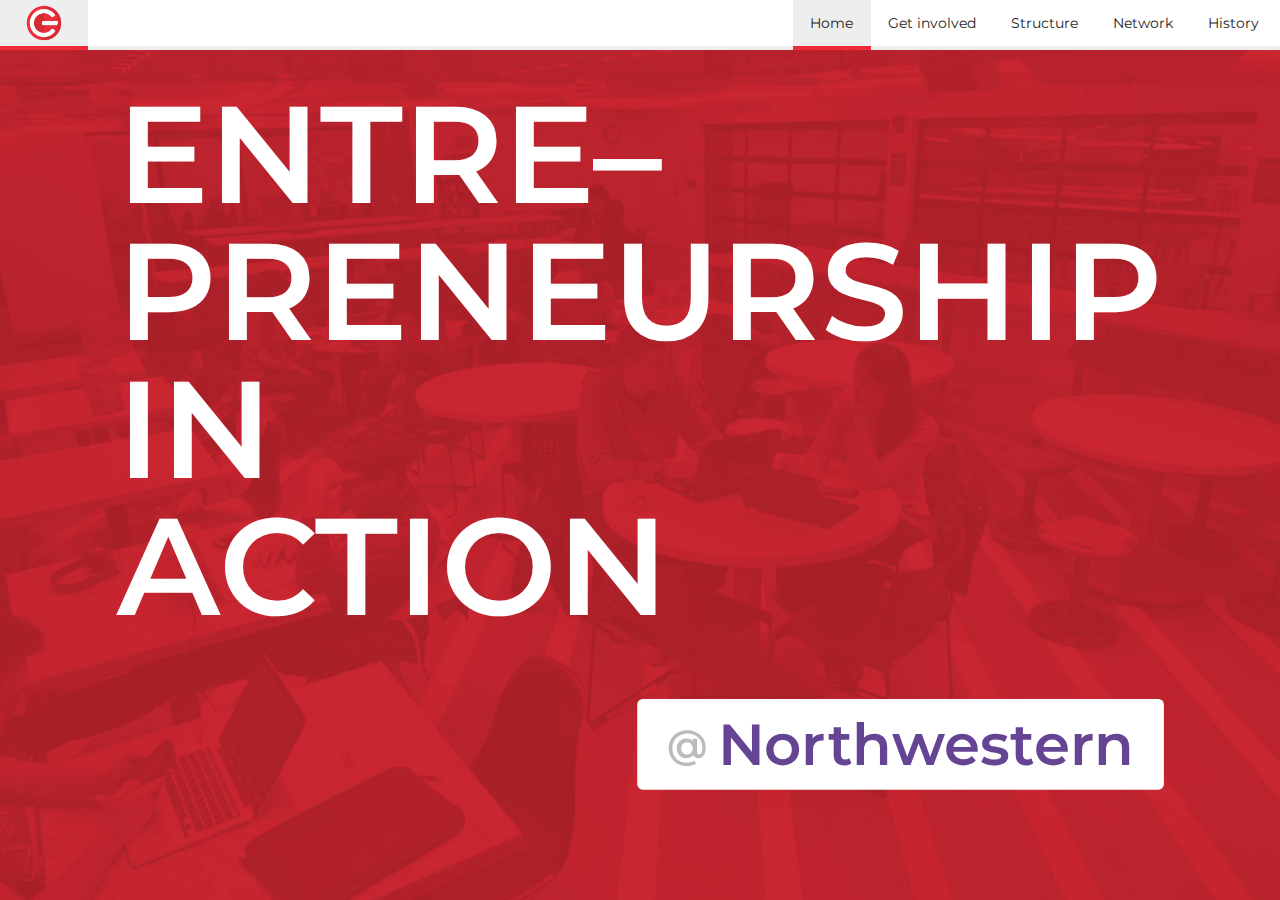
==== index.html @ 2b10724f "Removes temporary website" ====
<!DOCTYPE html>

<html>

	<head>
		<title>EPIC Northwestern</title>
		<meta name='viewport' content='width=device-width, initial-scale=1'>
		<link rel='stylesheet' href='https://fonts.googleapis.com/css?family=Montserrat:200,300,400,600' />
		<link rel='stylesheet' href='css/global.css' />
		<link rel='stylesheet' href='css/home.css' />
	</head>

	<body>
		<nav>
			<div>
				<a href='/'></a>
			</div>
			<a href='/' class='active'>Home</a>
			<a href='/get-involved'>Get involved</a>
			<a href='/structure'>Structure</a>
			<a href='/network'>Network</a>
			<a href='/history'>History</a>
		</nav>
		<div id='wrapper'>
			<section id='header'>
				<section>
					<div>
						<h1>Entre&ndash;</h1>
						<h1>preneurship</h1>
						<h1>in</h1>
						<h1>action</h1>
						<h3><span><span>@</span> <span>Northwestern</span></span></h3>
					</div>
				</section>
			</section>
			<section id='tagline'>
				<h2>
					<b>Empowering</b> the next generation of <span>Northwestern</span> <b>entrepreneurs</b>
					<br />
					<a href='/get-involved' class='button'>Get involved</a>
				</h2>
			</section>
			<section id='team'>
				<section></section>
			</section>
			<section id='epic'>
				<h2><b>EPIC</b> is Northwestern's undergraduate entrepreneurship club</h2>
				<span class='divider'></span>
				<div>
					<h3>EPIC</h3>
					<div>
						<div>
							<h4>Guides</h4>
							<p>First step into entrepreneurship</p>
							<p>Hands on programs for all experience levels</p>
						</div>
						<div>
							<h4>Empowers</h4>
							<p>Access to The Garage</p>
							<p>Teams getting real s*** done</p>
							<p>Student leadership</p>
						</div>
						<div>
							<h4>Provides</h4>
							<p>Community</p>
							<p>Mentorship</p>
						</div>
					</div>
				</div>
			</section>
			<section id='entrepreneurship'>
				<p>
					Entrepreneurship requires a lot of from individuals. It requires tenacity, innovation, commitment, risk-taking,
					passion, and many more skills to make an idea into reality. But most of all, entrepreneurship cannot be done
					alone. It needs a group of like-minded entrepreneurs with various different skill sets to lay the foundation for a
					business venture to be built upon.
					<br />
					<br />
					Here at EPIC, we focus on students developing these skill sets and mindsets so that they’ll take the risk and make
					a change in the world. Do you have what it takes to be an entrepreneur?
					<br />
					<br />
					<a href='/get-involved' class='button'>Learn more</a>
				</p>
			</section>
		</div>
	</body>

</html>
---- css/global.css ----
html {
	font-family: 'Montserrat', sans-serif;
}

body {
	color: #222;
	margin: 0;
}

nav {
	display: flex;
	flex-direction: row;
	align-items: stretch;
	position: fixed;
	top: 0;
	left: 0;
	right: 0;
	background-color: #fff;
	white-space: nowrap;
	overflow-x: auto;
	overflow-y: hidden;
	z-index: 100;
}

nav>div {
	flex: 1;
	border-bottom: 4px solid #eee;
}

nav>div a {
	display: inline-block;
	width: 2.5em;
	height: 100%;
	padding: 0 1.5em;
	background-color: #fafafa;
	background-image: url('../images/logo.png');
	background-position: center;
	background-size: auto 112.5%;
	background-repeat: no-repeat;
	border-bottom: 4px solid #ed2d39;
}

nav>div a:hover {
	background-color: #eee;
}

nav>a {
	color: #222;
	padding: 1em 1.25em;
	border-bottom: 4px solid #eee;
	font-size: 0.875em;
	font-weight: 400;
	text-decoration: none;
	vertical-align: top;
}

nav>a:last-child {
	padding-right: 1.5em;
}

nav>a.active, nav>a:hover {
	border-bottom: 4px solid #ed2d39;
}

nav>a.active {
	background-color: #eee;
}

h1.title {
		color: #111;
		padding: 0.5em;
		padding-top: 1.25em;
		margin: 0;
		background-color: #fff;
		font-size: 3.75em;
		font-weight: 400;
		line-height: 1em;
		text-align: center;
		text-transform: uppercase;
}

a.button {
	display: inline-block;
	color: #fff;
	padding: 0.5em 0.75em;
	background-color: #ed2d39;
	border: none;
	border-bottom: 2px solid #d5121e;
	border-radius: 4px;
	outline: none;
	box-sizing: border-box;
	font: inherit;
	font-weight: 400;
	line-height: 1em;
	text-decoration: none;
	cursor: pointer;
}

a.button:hover {
	margin-bottom: -2px;
	border-bottom: 4px solid #bd101b;
	transform: translateY(-2px);
}

a.button.bold {
	font-weight: 600;
}
---- css/home.css ----
div#wrapper {
	height: 100vh;
	overflow-x: hidden;
	overflow-y: auto;
	perspective: 1px;
}

section#header {
	position: relative;
	height: 100vh;
}

section#header>section {
	display: flex;
	flex-direction: column;
	justify-content: center;
	align-items: center;
	position: absolute;
	top: 0;
	bottom: 0;
	left: 0;
	right: 0;
	background-image: url('../images/garage.jpg');
	background-position: center;
	background-size: cover;
	transform: translateZ(-0.375px) scale(1.375);
	z-index: -1;
}

section#header h1 {
	color: #fff;
	margin: 0;
	font-size: 6.25em;
	font-weight: 600;
	line-height: 1em;
	text-transform: uppercase;
}

section#header h3 {
	margin-top: 2.5em;
	font-weight: 600;
	text-align: right;
}

section#header h3>span {
	display: inline-block;
	padding: 0.25em 0.75em;
	background-color: #fff;
	border-radius: 4px;
	font-size: 1.5em;
}

section#header h3 span span {
	display: inline-block;
	vertical-align: middle;
}

section#header h3 span span:first-child {
	color: #bbb;
}

section#header h3 span span:last-child {
	color: #4e2a84;
	font-size: 1.5em;
	opacity: 0.875;
}

section#tagline {
	background-color: #fff;
}

section#tagline h2 {
	width: 25em;
	max-width: 100%;
	padding: 1.5em;
	margin: 0 auto;
	font-size: 3em;
	font-weight: 400;
	line-height: 1.5em;
	text-align: center;
	box-sizing: border-box;
}

section#tagline h2 b {
	font-weight: 600;
}

section#tagline h2 span {
	color: #4e2a84;
}

section#tagline h2 a {
	font-size: 0.875em;
	margin-top: 0.75em;
}

section#team {
	position: relative;
	height: 50vw;
	min-height: 50vh;
	background-color: #ed2d39;
	z-index: -1;
}

section#team>section {
	position: absolute;
	top: 0;
	bottom: 0;
	left: 0;
	right: 0;
	background-image: url('../images/team.jpg');
	background-position: center;
	background-size: cover;
	transform: translateZ(-0.25px) scale(1.25);
}

section#epic {
	background-color: #ed2d39;
}

section#epic h2 {
	color: #fff;
	width: 25em;
	max-width: 100%;
	padding: 1em;
	margin: 0 auto;
	font-size: 3em;
	font-weight: 400;
	line-height: 1.5em;
	text-align: center;
	box-sizing: border-box;
}

section#epic h2 b {
	font-size: 1.333em;
	font-weight: 600;
}

section#epic>span.divider {
	display: block;
	width: 37.5em;
	height: 3px;
	max-width: 50%;
	margin: 0 auto;
	background-color: #d5121e;
}

section#epic>div {
	width: 75em;
	max-width: 100%;
	padding: 3em;
	padding-top: 2em;
	margin: 0 auto;
	box-sizing: border-box;
}

section#epic>div h3 {
	color: #fff;
	padding: 0.125em 0;
	margin: 0;
	font-size: 4em;
	font-weight: 600;
	line-height: 1.5em;
	text-align: center;
}

section#epic>div>div {
	flex: 1;
	display: flex;
	flex-direction: row;
	text-align: center;
}

section#epic>div>div>div {
	flex: 1;
	padding: 1em;
}

section#epic>div>div>div h4 {
	color: #fff;
	margin: 0;
	font-size: 2em;
	font-weight: 600;
}

section#epic>div>div>div p {
	color: #fff;
	font-size: 1.5em;
	font-weight: 300;
	opacity: 0.9;
}

section#entrepreneurship {
	background-color: #fff;
}

section#entrepreneurship p {
	width: 37.5em;
	max-width: 100%;
	padding: 2.5em;
	margin: 0 auto;
	font-size: 1.75em;
	line-height: 1.5em;
	box-sizing: border-box;
}
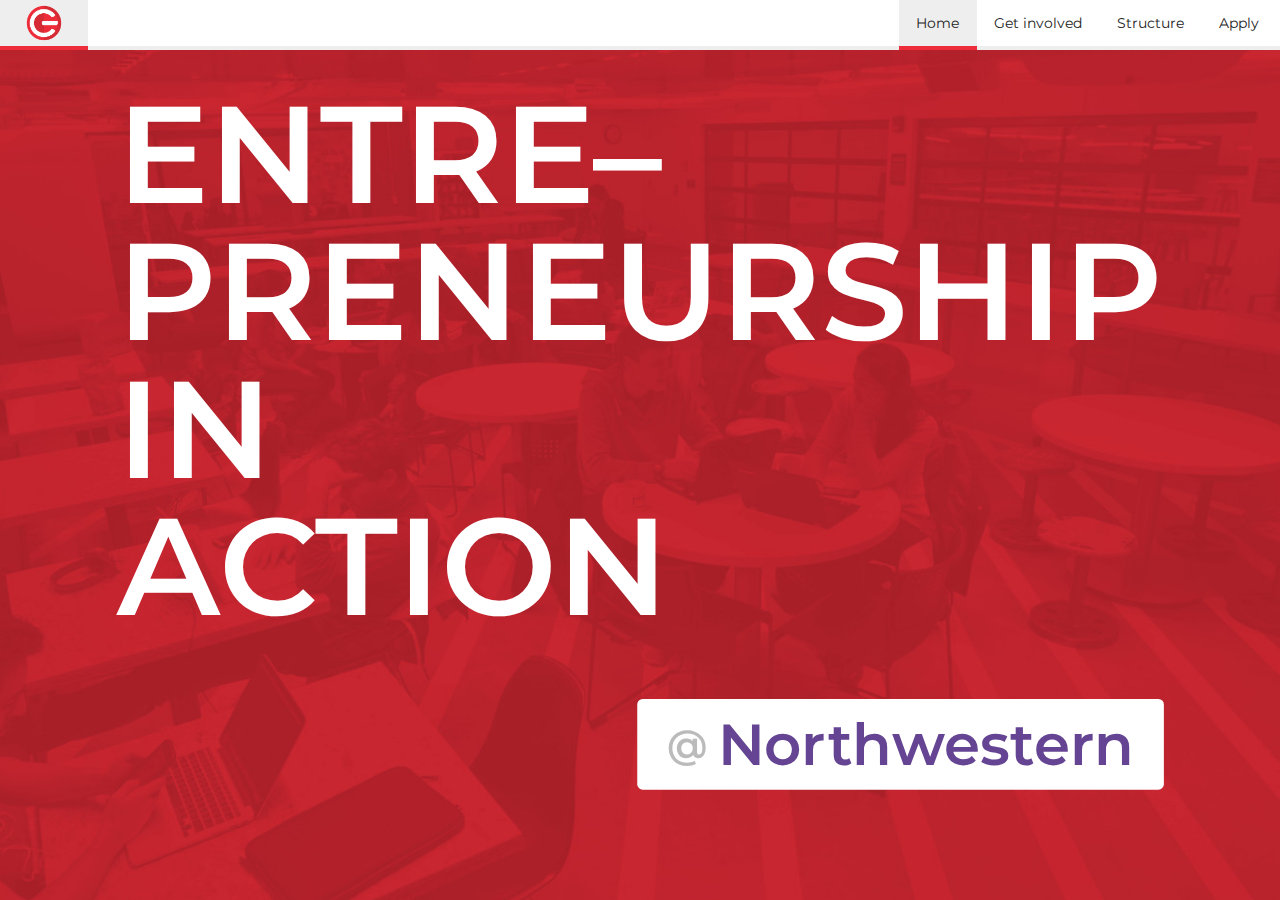
==== commit ad99c915: "Adds apply; removes history+network; mobile responsiveness" ====
--- a/index.html
+++ b/index.html
@@ -18,8 +18,7 @@
 			<a href='/' class='active'>Home</a>
 			<a href='/get-involved'>Get involved</a>
 			<a href='/structure'>Structure</a>
-			<a href='/network'>Network</a>
-			<a href='/history'>History</a>
+			<a href='/apply'>Apply</a>
 		</nav>
 		<div id='wrapper'>
 			<section id='header'>
--- a/css/global.css
+++ b/css/global.css
@@ -1,6 +1,7 @@
 
 html {
 	font-family: 'Montserrat', sans-serif;
+	font-size: 16px;
 }
 
 body {
@@ -17,6 +18,7 @@
 	left: 0;
 	right: 0;
 	background-color: #fff;
+	font-size: 16px;
 	white-space: nowrap;
 	overflow-x: auto;
 	overflow-y: hidden;
@@ -106,3 +108,45 @@
 a.button.bold {
 	font-weight: 600;
 }
+
+@media only screen and (max-width: 1000px) {
+	html {
+		font-size: 13px;
+	}
+
+	div#wrapper section#header h1 {
+		font-size: 6.25em;
+	}
+
+	div#wrapper section#header h3>span {
+		font-size: 1.5em;
+	}
+}
+
+@media only screen and (max-width: 750px) {
+	html {
+		font-size: 12px;
+	}
+
+	div#wrapper section#header h1 {
+		font-size: 5em;
+	}
+
+	div#wrapper section#header h3>span {
+		font-size: 1.2em;
+	}
+}
+
+@media only screen and (max-width: 600px) {
+	html {
+		font-size: 11px;
+	}
+
+	div#wrapper section#header h1 {
+		font-size: 3.75em;
+	}
+
+	div#wrapper section#header h3>span {
+		font-size: 0.9em;
+	}
+}
